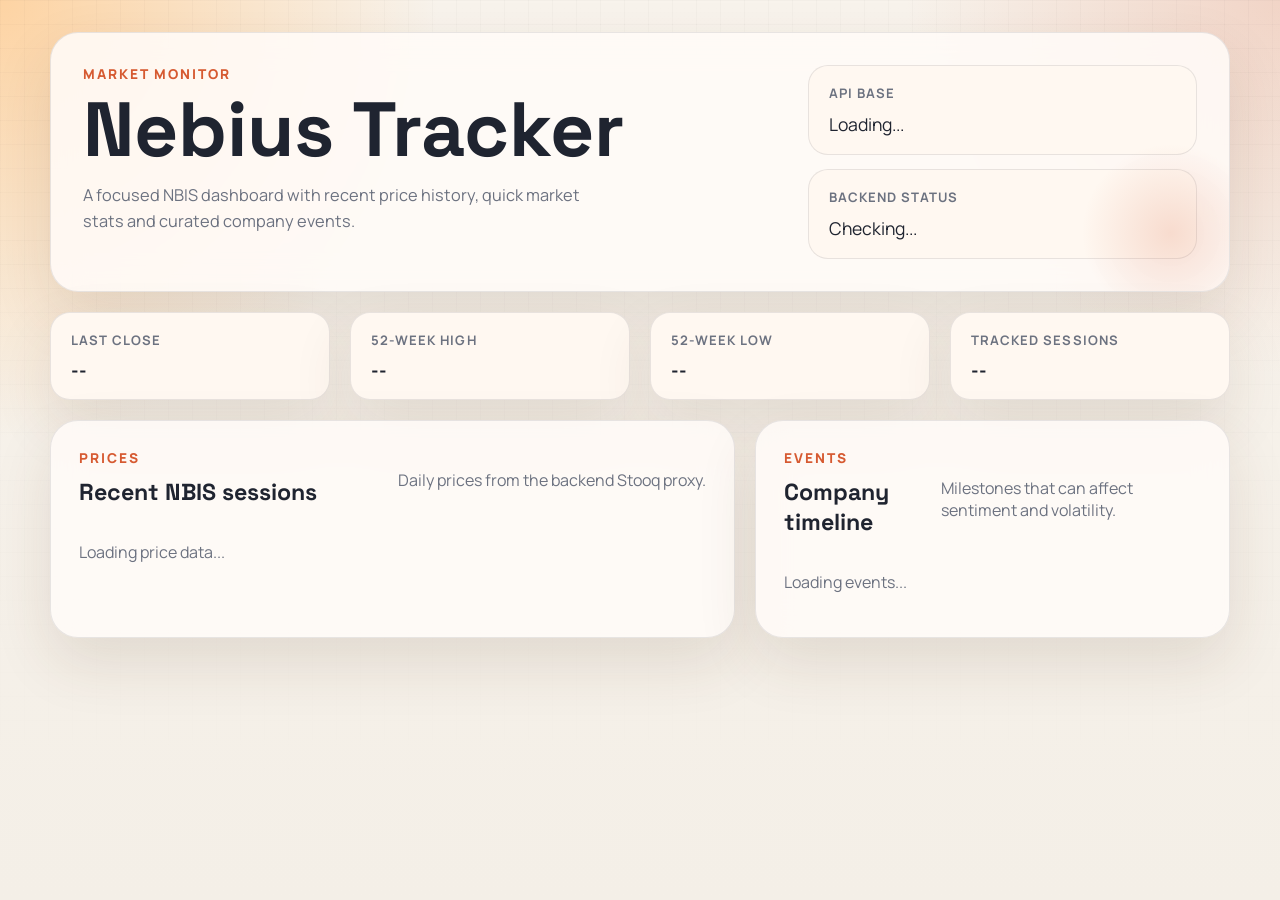
==== index.html @ 94a85f00 "Fix GitHub Pages root by adding index and config" ====
<!DOCTYPE html>
<html lang="en">
<head>
  <meta charset="UTF-8" />
  <meta name="viewport" content="width=device-width, initial-scale=1.0" />
  <title>Nebius Tracker</title>
  <link rel="preconnect" href="https://fonts.googleapis.com" />
  <link rel="preconnect" href="https://fonts.gstatic.com" crossorigin />
  <link href="https://fonts.googleapis.com/css2?family=Manrope:wght@400;500;700;800&family=Space+Grotesk:wght@500;700&display=swap" rel="stylesheet" />
  <link rel="stylesheet" href="./assets/style.css" />
</head>
<body>
  <main class="page-shell">
    <section class="hero panel">
      <div>
        <p class="eyebrow">Market Monitor</p>
        <h1>Nebius Tracker</h1>
        <p class="hero-copy">
          A focused NBIS dashboard with recent price history, quick market stats and curated company events.
        </p>
      </div>
      <dl class="hero-meta">
        <div>
          <dt>API base</dt>
          <dd id="api-base-output">Loading...</dd>
        </div>
        <div>
          <dt>Backend status</dt>
          <dd id="backend-status">Checking...</dd>
        </div>
      </dl>
    </section>

    <section class="summary-grid">
      <article class="stat-card panel">
        <p>Last close</p>
        <strong id="last-close">--</strong>
      </article>
      <article class="stat-card panel">
        <p>52-week high</p>
        <strong id="high-price">--</strong>
      </article>
      <article class="stat-card panel">
        <p>52-week low</p>
        <strong id="low-price">--</strong>
      </article>
      <article class="stat-card panel">
        <p>Tracked sessions</p>
        <strong id="session-count">--</strong>
      </article>
    </section>

    <section class="content-grid">
      <article class="panel">
        <div class="panel-heading">
          <div>
            <p class="eyebrow">Prices</p>
            <h2>Recent NBIS sessions</h2>
          </div>
          <p class="muted">Daily prices from the backend Stooq proxy.</p>
        </div>
        <div id="price-table-output" class="table-shell">
          <p class="status-message">Loading price data...</p>
        </div>
      </article>

      <article class="panel">
        <div class="panel-heading">
          <div>
            <p class="eyebrow">Events</p>
            <h2>Company timeline</h2>
          </div>
          <p class="muted">Milestones that can affect sentiment and volatility.</p>
        </div>
        <div id="events-output" class="events-list">
          <p class="status-message">Loading events...</p>
        </div>
      </article>
    </section>
  </main>

  <script src="./config.js"></script>
  <script type="module" src="./src/pages/nbis-dashboard.js"></script>
</body>
</html>
---- assets/style.css ----
:root {
  --bg: #f4efe7;
  --panel: rgba(255, 251, 247, 0.88);
  --panel-strong: #fff8f1;
  --text: #1f2430;
  --muted: #6c7280;
  --accent: #d65a31;
  --accent-soft: #ffc98b;
  --line: rgba(31, 36, 48, 0.1);
  --shadow: 0 24px 60px rgba(80, 47, 24, 0.12);
}

* {
  box-sizing: border-box;
}

body {
  margin: 0;
  min-height: 100vh;
  font-family: "Manrope", sans-serif;
  color: var(--text);
  background:
    radial-gradient(circle at top left, rgba(255, 201, 139, 0.75), transparent 28%),
    radial-gradient(circle at top right, rgba(214, 90, 49, 0.2), transparent 24%),
    linear-gradient(180deg, #f8f3ec 0%, var(--bg) 100%);
}

body::before {
  content: "";
  position: fixed;
  inset: 0;
  pointer-events: none;
  background-image: linear-gradient(rgba(31, 36, 48, 0.03) 1px, transparent 1px), linear-gradient(90deg, rgba(31, 36, 48, 0.03) 1px, transparent 1px);
  background-size: 24px 24px;
  -webkit-mask-image: linear-gradient(180deg, rgba(0, 0, 0, 0.7), transparent 90%);
  mask-image: linear-gradient(180deg, rgba(0, 0, 0, 0.7), transparent 90%);
}

.page-shell {
  width: min(1180px, calc(100% - 32px));
  margin: 0 auto;
  padding: 32px 0 48px;
}

.panel {
  position: relative;
  overflow: hidden;
  border: 1px solid var(--line);
  border-radius: 28px;
  background: var(--panel);
  box-shadow: var(--shadow);
  -webkit-backdrop-filter: blur(16px);
  backdrop-filter: blur(16px);
}

.hero {
  display: grid;
  grid-template-columns: 1.8fr 1fr;
  gap: 24px;
  padding: 32px;
  margin-bottom: 20px;
}

.hero::after {
  content: "";
  position: absolute;
  width: 180px;
  height: 180px;
  right: -32px;
  bottom: -32px;
  background: radial-gradient(circle, rgba(214, 90, 49, 0.18) 0%, rgba(214, 90, 49, 0) 70%);
}

.eyebrow {
  margin: 0 0 10px;
  font-size: 0.85rem;
  font-weight: 800;
  letter-spacing: 0.14em;
  text-transform: uppercase;
  color: var(--accent);
}

h1,
h2,
strong {
  font-family: "Space Grotesk", sans-serif;
}

h1 {
  margin: 0;
  font-size: clamp(2.8rem, 6vw, 4.8rem);
  line-height: 0.95;
}

h2 {
  margin: 0;
  font-size: 1.45rem;
}

.hero-copy,
.muted,
.status-message {
  color: var(--muted);
}

.hero-copy {
  max-width: 52ch;
  margin: 16px 0 0;
  font-size: 1.02rem;
  line-height: 1.6;
}

.hero-meta {
  display: grid;
  gap: 14px;
  align-content: start;
  margin: 0;
}

.hero-meta div,
.stat-card {
  padding: 18px 20px;
  border-radius: 20px;
  border: 1px solid var(--line);
  background: var(--panel-strong);
}

.hero-meta dt,
.stat-card p {
  margin: 0 0 10px;
  font-size: 0.82rem;
  font-weight: 700;
  text-transform: uppercase;
  letter-spacing: 0.08em;
  color: var(--muted);
}

.hero-meta dd,
.stat-card strong {
  margin: 0;
  font-size: 1.1rem;
}

.summary-grid,
.content-grid {
  display: grid;
  gap: 20px;
}

.summary-grid {
  grid-template-columns: repeat(4, minmax(0, 1fr));
  margin-bottom: 20px;
}

.content-grid {
  grid-template-columns: minmax(0, 1.3fr) minmax(320px, 0.9fr);
}

.panel-heading {
  display: flex;
  justify-content: space-between;
  gap: 16px;
  align-items: end;
  padding: 28px 28px 18px;
}

.table-shell,
.events-list {
  padding: 0 28px 28px;
}

.price-table {
  width: 100%;
  border-collapse: collapse;
}

.price-table th,
.price-table td {
  padding: 14px 10px;
  border-top: 1px solid var(--line);
  text-align: left;
}

.price-table th {
  font-size: 0.8rem;
  text-transform: uppercase;
  letter-spacing: 0.06em;
  color: var(--muted);
}

.price-table td {
  font-size: 0.95rem;
}

.value-up {
  color: #1c8c5e;
}

.value-down {
  color: #bb3e03;
}

.events-list {
  display: grid;
  gap: 14px;
}

.event-card {
  padding: 20px;
  border-radius: 20px;
  border: 1px solid var(--line);
  background: rgba(255, 248, 241, 0.94);
}

.event-top {
  display: flex;
  justify-content: space-between;
  gap: 12px;
  margin-bottom: 12px;
  font-size: 0.88rem;
}

.event-tag {
  display: inline-flex;
  align-items: center;
  padding: 6px 10px;
  border-radius: 999px;
  background: rgba(214, 90, 49, 0.12);
  color: var(--accent);
  font-weight: 800;
}

.event-card h3 {
  margin: 0 0 8px;
  font-size: 1.1rem;
}

.event-card p {
  margin: 0 0 12px;
  line-height: 1.55;
}

.event-card a {
  color: inherit;
  font-weight: 800;
  text-decoration-thickness: 2px;
}

@media (max-width: 940px) {
  .hero,
  .content-grid,
  .summary-grid {
    grid-template-columns: 1fr;
  }

  .panel-heading {
    flex-direction: column;
    align-items: start;
  }
}

@media (max-width: 640px) {
  .page-shell {
    width: min(100% - 20px, 1180px);
    padding-top: 20px;
  }

  .hero,
  .panel-heading,
  .table-shell,
  .events-list {
    padding-left: 18px;
    padding-right: 18px;
  }

  .hero {
    padding-top: 22px;
    padding-bottom: 22px;
  }

  .price-table {
    display: block;
    overflow-x: auto;
  }
}
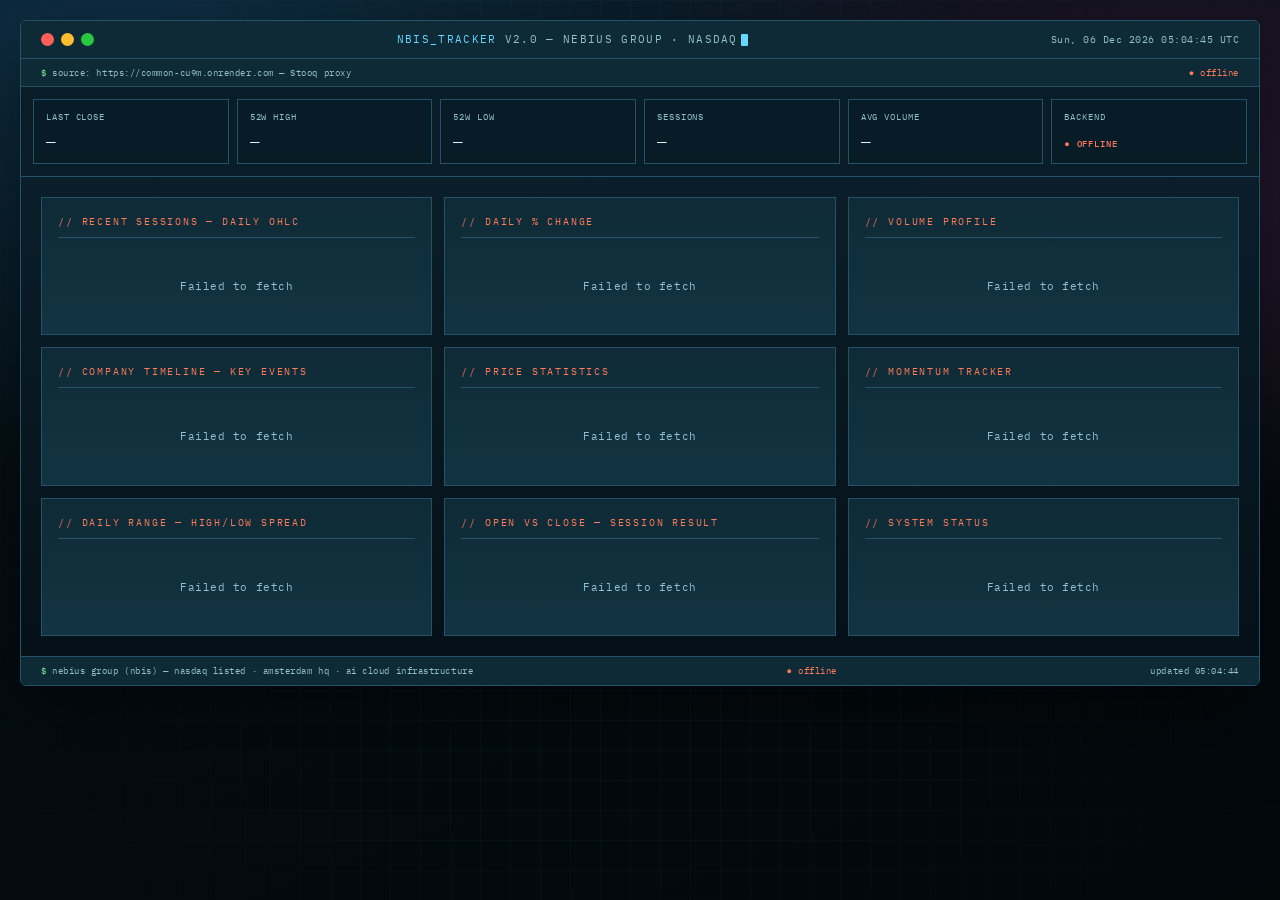
==== commit f6cba8f4: "fix: replace root index.html with 3x3 terminal dashboard (was serving old 2-panel layout)" ====
--- a/index.html
+++ b/index.html
@@ -3,83 +3,141 @@
 <head>
   <meta charset="UTF-8" />
   <meta name="viewport" content="width=device-width, initial-scale=1.0" />
-  <title>Nebius Tracker</title>
+  <title>NBIS_TRACKER — Market Terminal</title>
   <link rel="preconnect" href="https://fonts.googleapis.com" />
   <link rel="preconnect" href="https://fonts.gstatic.com" crossorigin />
-  <link href="https://fonts.googleapis.com/css2?family=Manrope:wght@400;500;700;800&family=Space+Grotesk:wght@500;700&display=swap" rel="stylesheet" />
+  <link href="https://fonts.googleapis.com/css2?family=IBM+Plex+Mono:wght@400;500;600&family=Space+Grotesk:wght@500;700&display=swap" rel="stylesheet" />
   <link rel="stylesheet" href="./assets/style.css" />
 </head>
 <body>
-  <main class="page-shell">
-    <section class="hero panel">
-      <div>
-        <p class="eyebrow">Market Monitor</p>
-        <h1>Nebius Tracker</h1>
-        <p class="hero-copy">
-          A focused NBIS dashboard with recent price history, quick market stats and curated company events.
-        </p>
+<div class="bg-grid" aria-hidden="true"></div>
+<div id="app">
+  <div id="terminal">
+
+    <div class="term-header">
+      <div class="term-dots">
+        <div class="term-dot dot-r"></div>
+        <div class="term-dot dot-y"></div>
+        <div class="term-dot dot-g"></div>
       </div>
-      <dl class="hero-meta">
-        <div>
-          <dt>API base</dt>
-          <dd id="api-base-output">Loading...</dd>
+      <div class="term-title"><span>NBIS_TRACKER</span> v2.0 — NEBIUS GROUP · NASDAQ<span class="cursor"></span></div>
+      <div class="term-time" id="clock"></div>
+    </div>
+
+    <div class="header-footer-mirror">
+      <span class="source"><span class="prompt-text">$</span> source: <span id="api-base-output">loading...</span> — Stooq proxy</span>
+      <span id="header-data-status" class="status">● connecting...</span>
+    </div>
+
+    <div class="status-bar-top">
+      <div class="status-chip">
+        <span>Last Close</span>
+        <strong id="last-close">—</strong>
+      </div>
+      <div class="status-chip">
+        <span>52W High</span>
+        <strong id="high-price">—</strong>
+      </div>
+      <div class="status-chip">
+        <span>52W Low</span>
+        <strong id="low-price">—</strong>
+      </div>
+      <div class="status-chip">
+        <span>Sessions</span>
+        <strong id="session-count">—</strong>
+      </div>
+      <div class="status-chip">
+        <span>Avg Volume</span>
+        <strong id="avg-volume">—</strong>
+      </div>
+      <div class="status-chip">
+        <span>Backend</span>
+        <strong id="backend-status">● checking...</strong>
+      </div>
+    </div>
+
+    <div class="content">
+      <div class="grid-3">
+
+        <!-- ROW 1 -->
+        <div class="chart-wrap">
+          <div class="section-head">RECENT SESSIONS — DAILY OHLC</div>
+          <div id="price-table-output">
+            <div class="loading">Loading price data<span class="blink">_</span></div>
+          </div>
         </div>
-        <div>
-          <dt>Backend status</dt>
-          <dd id="backend-status">Checking...</dd>
+
+        <div class="chart-wrap">
+          <div class="section-head">DAILY % CHANGE</div>
+          <div id="pct-change-output">
+            <div class="loading">Loading<span class="blink">_</span></div>
+          </div>
         </div>
-      </dl>
-    </section>
 
-    <section class="summary-grid">
-      <article class="stat-card panel">
-        <p>Last close</p>
-        <strong id="last-close">--</strong>
-      </article>
-      <article class="stat-card panel">
-        <p>52-week high</p>
-        <strong id="high-price">--</strong>
-      </article>
-      <article class="stat-card panel">
-        <p>52-week low</p>
-        <strong id="low-price">--</strong>
-      </article>
-      <article class="stat-card panel">
-        <p>Tracked sessions</p>
-        <strong id="session-count">--</strong>
-      </article>
-    </section>
+        <div class="chart-wrap">
+          <div class="section-head">VOLUME PROFILE</div>
+          <div id="volume-output">
+            <div class="loading">Loading<span class="blink">_</span></div>
+          </div>
+        </div>
 
-    <section class="content-grid">
-      <article class="panel">
-        <div class="panel-heading">
-          <div>
-            <p class="eyebrow">Prices</p>
-            <h2>Recent NBIS sessions</h2>
+        <!-- ROW 2 -->
+        <div class="chart-wrap">
+          <div class="section-head">COMPANY TIMELINE — KEY EVENTS</div>
+          <div id="events-output">
+            <div class="loading">Loading events<span class="blink">_</span></div>
           </div>
-          <p class="muted">Daily prices from the backend Stooq proxy.</p>
         </div>
-        <div id="price-table-output" class="table-shell">
-          <p class="status-message">Loading price data...</p>
+
+        <div class="chart-wrap">
+          <div class="section-head">PRICE STATISTICS</div>
+          <div id="price-stats-output">
+            <div class="loading">Loading<span class="blink">_</span></div>
+          </div>
         </div>
-      </article>
 
-      <article class="panel">
-        <div class="panel-heading">
-          <div>
-            <p class="eyebrow">Events</p>
-            <h2>Company timeline</h2>
+        <div class="chart-wrap">
+          <div class="section-head">MOMENTUM TRACKER</div>
+          <div id="momentum-output">
+            <div class="loading">Loading<span class="blink">_</span></div>
           </div>
-          <p class="muted">Milestones that can affect sentiment and volatility.</p>
         </div>
-        <div id="events-output" class="events-list">
-          <p class="status-message">Loading events...</p>
+
+        <!-- ROW 3 -->
+        <div class="chart-wrap">
+          <div class="section-head">DAILY RANGE — HIGH/LOW SPREAD</div>
+          <div id="range-output">
+            <div class="loading">Loading<span class="blink">_</span></div>
+          </div>
         </div>
-      </article>
-    </section>
-  </main>
 
-  <script src="./config.js"></script>
-  <script type="module" src="./src/pages/nbis-dashboard.js"></script>
+        <div class="chart-wrap">
+          <div class="section-head">OPEN vs CLOSE — SESSION RESULT</div>
+          <div id="oc-output">
+            <div class="loading">Loading<span class="blink">_</span></div>
+          </div>
+        </div>
+
+        <div class="chart-wrap">
+          <div class="section-head">SYSTEM STATUS</div>
+          <div id="system-output">
+            <div class="loading">Loading<span class="blink">_</span></div>
+          </div>
+        </div>
+
+      </div>
+    </div>
+
+    <div class="status-bar">
+      <span><span class="prompt-text">$</span> nebius group (nbis) — nasdaq listed · amsterdam hq · ai cloud infrastructure</span>
+      <span id="data-status">● connecting...</span>
+      <span id="last-refresh"></span>
+    </div>
+
+  </div>
+</div>
+
+<script src="./config.js"></script>
+<script type="module" src="./src/pages/nbis-dashboard.js"></script>
 </body>
 </html>
--- a/assets/style.css
+++ b/assets/style.css
@@ -1,285 +1,303 @@
+@import url('https://fonts.googleapis.com/css2?family=IBM+Plex+Mono:wght@400;500;600&family=Space+Grotesk:wght@500;700&display=swap');
+
+* { box-sizing: border-box; margin: 0; padding: 0; }
+
 :root {
-  --bg: #f4efe7;
-  --panel: rgba(255, 251, 247, 0.88);
-  --panel-strong: #fff8f1;
-  --text: #1f2430;
-  --muted: #6c7280;
-  --accent: #d65a31;
-  --accent-soft: #ffc98b;
-  --line: rgba(31, 36, 48, 0.1);
-  --shadow: 0 24px 60px rgba(80, 47, 24, 0.12);
-}
-
-* {
-  box-sizing: border-box;
-}
-
-body {
-  margin: 0;
-  min-height: 100vh;
-  font-family: "Manrope", sans-serif;
+  --bg:      #06131a;
+  --bg-2:    #0a1f2a;
+  --panel:   #0e2a36;
+  --panel-2: #123442;
+  --line:    #245268;
+  --line-2:  #2e6278;
+  --text:    #d9f4ff;
+  --muted:   #93bfce;
+  --dim:     #5a8a9a;
+  --cool:    #67d6ff;
+  --cool-dim: rgba(103,214,255,.10);
+  --ok:      #70e28f;
+  --ok-dim:  rgba(112,226,143,.10);
+  --hot:     #ff7a59;
+  --hot-dim: rgba(255,122,89,.10);
+  --warn:    #ffd166;
+  --warn-dim: rgba(255,209,102,.10);
+  --purple:  #b57bff;
+  --purple-dim: rgba(181,123,255,.10);
+  font-family: 'IBM Plex Mono', 'Courier New', monospace;
+}
+
+html, body {
+  height: 100%;
+  background:
+    radial-gradient(1200px 600px at 10% 5%, #0f2f44 0%, transparent 70%),
+    radial-gradient(900px 500px at 90% 20%, #2a182f 0%, transparent 70%),
+    linear-gradient(160deg, var(--bg) 0%, #02070a 100%);
   color: var(--text);
-  background:
-    radial-gradient(circle at top left, rgba(255, 201, 139, 0.75), transparent 28%),
-    radial-gradient(circle at top right, rgba(214, 90, 49, 0.2), transparent 24%),
-    linear-gradient(180deg, #f8f3ec 0%, var(--bg) 100%);
-}
-
-body::before {
-  content: "";
+  font-size: 13px;
+  line-height: 1.5;
+}
+
+/* GRID OVERLAY */
+.bg-grid {
   position: fixed;
   inset: 0;
   pointer-events: none;
-  background-image: linear-gradient(rgba(31, 36, 48, 0.03) 1px, transparent 1px), linear-gradient(90deg, rgba(31, 36, 48, 0.03) 1px, transparent 1px);
-  background-size: 24px 24px;
-  -webkit-mask-image: linear-gradient(180deg, rgba(0, 0, 0, 0.7), transparent 90%);
-  mask-image: linear-gradient(180deg, rgba(0, 0, 0, 0.7), transparent 90%);
-}
-
-.page-shell {
-  width: min(1180px, calc(100% - 32px));
-  margin: 0 auto;
-  padding: 32px 0 48px;
-}
-
-.panel {
-  position: relative;
+  background-image:
+    linear-gradient(rgba(103,214,255,.06) 1px, transparent 1px),
+    linear-gradient(90deg, rgba(103,214,255,.06) 1px, transparent 1px);
+  background-size: 30px 30px;
+  -webkit-mask-image: radial-gradient(circle at center, black 20%, transparent 100%);
+  mask-image: radial-gradient(circle at center, black 20%, transparent 100%);
+  z-index: 0;
+}
+
+#app { max-width: 1320px; margin: 0 auto; padding: 20px; min-height: 100vh; position: relative; z-index: 1; }
+
+/* TERMINAL SHELL */
+#terminal {
+  width: 100%;
+  background: linear-gradient(180deg, rgba(12,35,48,.96), rgba(5,16,23,.99));
+  border: 1px solid var(--line);
+  border-radius: 6px;
   overflow: hidden;
+  box-shadow: 0 30px 80px rgba(0,0,0,.5);
+  -webkit-backdrop-filter: blur(4px);
+  backdrop-filter: blur(4px);
+  animation: rise 600ms ease-out;
+}
+
+@keyframes rise {
+  from { transform: translateY(12px); opacity: 0; }
+  to   { transform: translateY(0);    opacity: 1; }
+}
+
+/* TITLE BAR */
+.term-header {
+  background: var(--panel);
+  border-bottom: 1px solid var(--line);
+  padding: 10px 20px;
+  display: flex;
+  align-items: center;
+  gap: 12px;
+  user-select: none;
+}
+.term-dots { display: flex; gap: 7px; }
+.term-dot { width: 13px; height: 13px; border-radius: 50%; }
+.dot-r { background: #ff5f57; }
+.dot-y { background: #febc2e; }
+.dot-g { background: #28c840; }
+.term-title {
+  flex: 1;
+  text-align: center;
+  font-size: 11px;
+  color: var(--muted);
+  letter-spacing: .12em;
+  text-transform: uppercase;
+}
+.term-title span { color: var(--cool); }
+.term-time { font-size: 10px; color: var(--muted); letter-spacing: .05em; white-space: nowrap; }
+
+/* CURSOR */
+.cursor {
+  display: inline-block; width: 7px; height: 12px;
+  background: var(--cool);
+  animation: blink 1s step-end infinite;
+  vertical-align: middle; margin-left: 3px; border-radius: 1px;
+}
+
+/* SOURCE BAR */
+.header-footer-mirror {
+  background: var(--panel);
+  border-bottom: 1px solid var(--line);
+  padding: 7px 20px;
+  font-size: 9px;
+  color: var(--muted);
+  display: flex;
+  justify-content: space-between;
+  align-items: center;
+  letter-spacing: .06em;
+  gap: 16px;
+}
+.header-footer-mirror .source { white-space: nowrap; overflow: hidden; text-overflow: ellipsis; flex: 1; }
+.header-footer-mirror .status { white-space: nowrap; }
+
+/* KPI CHIPS */
+.status-bar-top {
+  display: flex;
+  gap: 8px;
+  padding: 12px;
+  background: rgba(9,28,39,.75);
+  border-bottom: 1px solid var(--line);
+  flex-wrap: wrap;
+}
+.status-chip {
   border: 1px solid var(--line);
-  border-radius: 28px;
+  background: rgba(9,28,39,.75);
+  padding: 10px 12px;
+  display: flex;
+  flex-direction: column;
+  gap: 5px;
+  flex: 1;
+  min-width: 110px;
+}
+.status-chip span { color: var(--muted); font-size: 9px; letter-spacing: .1em; text-transform: uppercase; }
+.status-chip strong { color: var(--text); font-size: 16px; letter-spacing: -.02em; font-weight: 500; }
+
+/* CONTENT */
+.content { padding: 20px; min-height: 400px; background: transparent; }
+
+/* GRIDS */
+.grid-2 { display: grid; grid-template-columns: 1fr 1fr; gap: 12px; }
+.grid-3 { display: grid; grid-template-columns: 1fr 1fr 1fr; gap: 12px; }
+
+@media (max-width: 1100px) {
+  .grid-3 { grid-template-columns: 1fr 1fr; }
+}
+
+@media (max-width: 900px) {
+  .grid-2, .grid-3 { grid-template-columns: 1fr; }
+  .status-bar-top { flex-wrap: wrap; }
+}
+
+/* SECTION HEAD */
+.section-head {
+  font-size: 10px;
+  color: var(--hot);
+  letter-spacing: .18em;
+  text-transform: uppercase;
+  margin-bottom: 16px;
+  padding-bottom: 8px;
+  border-bottom: 1px solid var(--line);
+  display: flex;
+  align-items: center;
+  gap: 8px;
+}
+.section-head::before { content: '//'; color: var(--hot); font-weight: 600; opacity: .6; }
+
+/* CHART WRAP */
+.chart-wrap {
+  background: linear-gradient(180deg, var(--panel), var(--panel-2));
+  border: 1px solid var(--line);
+  padding: 16px;
+  animation: fadeIn 420ms ease-out;
+}
+
+@keyframes fadeIn {
+  from { opacity: 0; transform: translateY(8px); }
+  to   { opacity: 1; transform: translateY(0); }
+}
+
+/* LOADING */
+.loading, .status-message {
+  color: var(--muted); font-size: 11px; padding: 24px;
+  text-align: center; letter-spacing: .05em;
+}
+.loading::before { content: '> '; color: var(--ok); }
+.blink { animation: blink 1s step-end infinite; }
+@keyframes blink { 0%,100%{opacity:1} 50%{opacity:0} }
+
+/* DATA TABLE */
+.price-table { width: 100%; border-collapse: collapse; font-size: 11px; }
+.price-table th {
+  color: var(--muted);
+  font-size: 9px;
+  letter-spacing: .1em;
+  text-transform: uppercase;
+  padding: 7px 10px;
+  border-bottom: 1px solid var(--line-2);
+  text-align: left;
+  font-weight: 500;
+  font-family: inherit;
+}
+.price-table td {
+  padding: 7px 10px;
+  border-bottom: 1px solid var(--line);
+  color: var(--text);
+  font-family: inherit;
+}
+.price-table tr:last-child td { border-bottom: none; }
+.price-table tr:hover td { background: rgba(103,214,255,.03); }
+
+.value-up   { color: var(--ok); }
+.value-down { color: var(--hot); }
+
+/* EVENT CARDS */
+.events-list { display: flex; flex-direction: column; gap: 10px; }
+
+.event-card {
+  background: linear-gradient(180deg, var(--panel), var(--panel-2));
+  border: 1px solid var(--line);
+  border-left: 3px solid var(--cool);
+  padding: 12px 14px;
+  transition: border-left-color .15s;
+  animation: fadeIn 420ms ease-out;
+}
+.event-card:hover { border-left-color: var(--ok); }
+
+.event-top {
+  display: flex;
+  justify-content: space-between;
+  align-items: center;
+  margin-bottom: 8px;
+  font-size: 10px;
+  color: var(--muted);
+  letter-spacing: .04em;
+}
+
+.event-tag {
+  display: inline-block;
+  padding: 2px 8px;
+  font-size: 9px;
+  letter-spacing: .06em;
+  text-transform: uppercase;
+  font-weight: 500;
+  background: var(--warn-dim);
+  color: var(--warn);
+  border: 1px solid rgba(255,209,102,.2);
+}
+
+.event-card h3 {
+  margin: 0 0 6px;
+  font-size: 12px;
+  color: var(--text);
+  font-weight: 500;
+  letter-spacing: .02em;
+  font-family: 'Space Grotesk', sans-serif;
+}
+.event-card p {
+  margin: 0 0 8px;
+  font-size: 11px;
+  color: var(--muted);
+  line-height: 1.6;
+}
+.event-card a {
+  color: var(--cool);
+  font-size: 10px;
+  text-decoration: none;
+  letter-spacing: .04em;
+}
+.event-card a::before { content: '→ '; }
+.event-card a:hover { color: var(--ok); }
+
+/* TAGS */
+.tag { display: inline-block; padding: 2px 8px; font-size: 9px; letter-spacing: .06em; text-transform: uppercase; font-weight: 500; border: 1px solid currentColor; }
+.tag-green  { color: var(--ok);   background: var(--ok-dim); }
+.tag-red    { color: var(--hot);  background: var(--hot-dim); }
+.tag-amber  { color: var(--warn); background: var(--warn-dim); }
+.tag-blue   { color: var(--cool); background: var(--cool-dim); }
+
+/* PROMPT */
+.prompt-text { color: var(--ok); }
+
+/* BOTTOM STATUS BAR */
+.status-bar {
   background: var(--panel);
-  box-shadow: var(--shadow);
-  -webkit-backdrop-filter: blur(16px);
-  backdrop-filter: blur(16px);
-}
-
-.hero {
-  display: grid;
-  grid-template-columns: 1.8fr 1fr;
-  gap: 24px;
-  padding: 32px;
-  margin-bottom: 20px;
-}
-
-.hero::after {
-  content: "";
-  position: absolute;
-  width: 180px;
-  height: 180px;
-  right: -32px;
-  bottom: -32px;
-  background: radial-gradient(circle, rgba(214, 90, 49, 0.18) 0%, rgba(214, 90, 49, 0) 70%);
-}
-
-.eyebrow {
-  margin: 0 0 10px;
-  font-size: 0.85rem;
-  font-weight: 800;
-  letter-spacing: 0.14em;
-  text-transform: uppercase;
-  color: var(--accent);
-}
-
-h1,
-h2,
-strong {
-  font-family: "Space Grotesk", sans-serif;
-}
-
-h1 {
-  margin: 0;
-  font-size: clamp(2.8rem, 6vw, 4.8rem);
-  line-height: 0.95;
-}
-
-h2 {
-  margin: 0;
-  font-size: 1.45rem;
-}
-
-.hero-copy,
-.muted,
-.status-message {
-  color: var(--muted);
-}
-
-.hero-copy {
-  max-width: 52ch;
-  margin: 16px 0 0;
-  font-size: 1.02rem;
-  line-height: 1.6;
-}
-
-.hero-meta {
-  display: grid;
-  gap: 14px;
-  align-content: start;
-  margin: 0;
-}
-
-.hero-meta div,
-.stat-card {
-  padding: 18px 20px;
-  border-radius: 20px;
-  border: 1px solid var(--line);
-  background: var(--panel-strong);
-}
-
-.hero-meta dt,
-.stat-card p {
-  margin: 0 0 10px;
-  font-size: 0.82rem;
-  font-weight: 700;
-  text-transform: uppercase;
-  letter-spacing: 0.08em;
-  color: var(--muted);
-}
-
-.hero-meta dd,
-.stat-card strong {
-  margin: 0;
-  font-size: 1.1rem;
-}
-
-.summary-grid,
-.content-grid {
-  display: grid;
-  gap: 20px;
-}
-
-.summary-grid {
-  grid-template-columns: repeat(4, minmax(0, 1fr));
-  margin-bottom: 20px;
-}
-
-.content-grid {
-  grid-template-columns: minmax(0, 1.3fr) minmax(320px, 0.9fr);
-}
-
-.panel-heading {
+  border-top: 1px solid var(--line);
+  padding: 7px 20px;
+  font-size: 9px;
+  color: var(--muted);
   display: flex;
   justify-content: space-between;
+  align-items: center;
+  letter-spacing: .06em;
   gap: 16px;
-  align-items: end;
-  padding: 28px 28px 18px;
-}
-
-.table-shell,
-.events-list {
-  padding: 0 28px 28px;
-}
-
-.price-table {
-  width: 100%;
-  border-collapse: collapse;
-}
-
-.price-table th,
-.price-table td {
-  padding: 14px 10px;
-  border-top: 1px solid var(--line);
-  text-align: left;
-}
-
-.price-table th {
-  font-size: 0.8rem;
-  text-transform: uppercase;
-  letter-spacing: 0.06em;
-  color: var(--muted);
-}
-
-.price-table td {
-  font-size: 0.95rem;
-}
-
-.value-up {
-  color: #1c8c5e;
-}
-
-.value-down {
-  color: #bb3e03;
-}
-
-.events-list {
-  display: grid;
-  gap: 14px;
-}
-
-.event-card {
-  padding: 20px;
-  border-radius: 20px;
-  border: 1px solid var(--line);
-  background: rgba(255, 248, 241, 0.94);
-}
-
-.event-top {
-  display: flex;
-  justify-content: space-between;
-  gap: 12px;
-  margin-bottom: 12px;
-  font-size: 0.88rem;
-}
-
-.event-tag {
-  display: inline-flex;
-  align-items: center;
-  padding: 6px 10px;
-  border-radius: 999px;
-  background: rgba(214, 90, 49, 0.12);
-  color: var(--accent);
-  font-weight: 800;
-}
-
-.event-card h3 {
-  margin: 0 0 8px;
-  font-size: 1.1rem;
-}
-
-.event-card p {
-  margin: 0 0 12px;
-  line-height: 1.55;
-}
-
-.event-card a {
-  color: inherit;
-  font-weight: 800;
-  text-decoration-thickness: 2px;
-}
-
-@media (max-width: 940px) {
-  .hero,
-  .content-grid,
-  .summary-grid {
-    grid-template-columns: 1fr;
-  }
-
-  .panel-heading {
-    flex-direction: column;
-    align-items: start;
-  }
-}
-
-@media (max-width: 640px) {
-  .page-shell {
-    width: min(100% - 20px, 1180px);
-    padding-top: 20px;
-  }
-
-  .hero,
-  .panel-heading,
-  .table-shell,
-  .events-list {
-    padding-left: 18px;
-    padding-right: 18px;
-  }
-
-  .hero {
-    padding-top: 22px;
-    padding-bottom: 22px;
-  }
-
-  .price-table {
-    display: block;
-    overflow-x: auto;
-  }
-}
+}
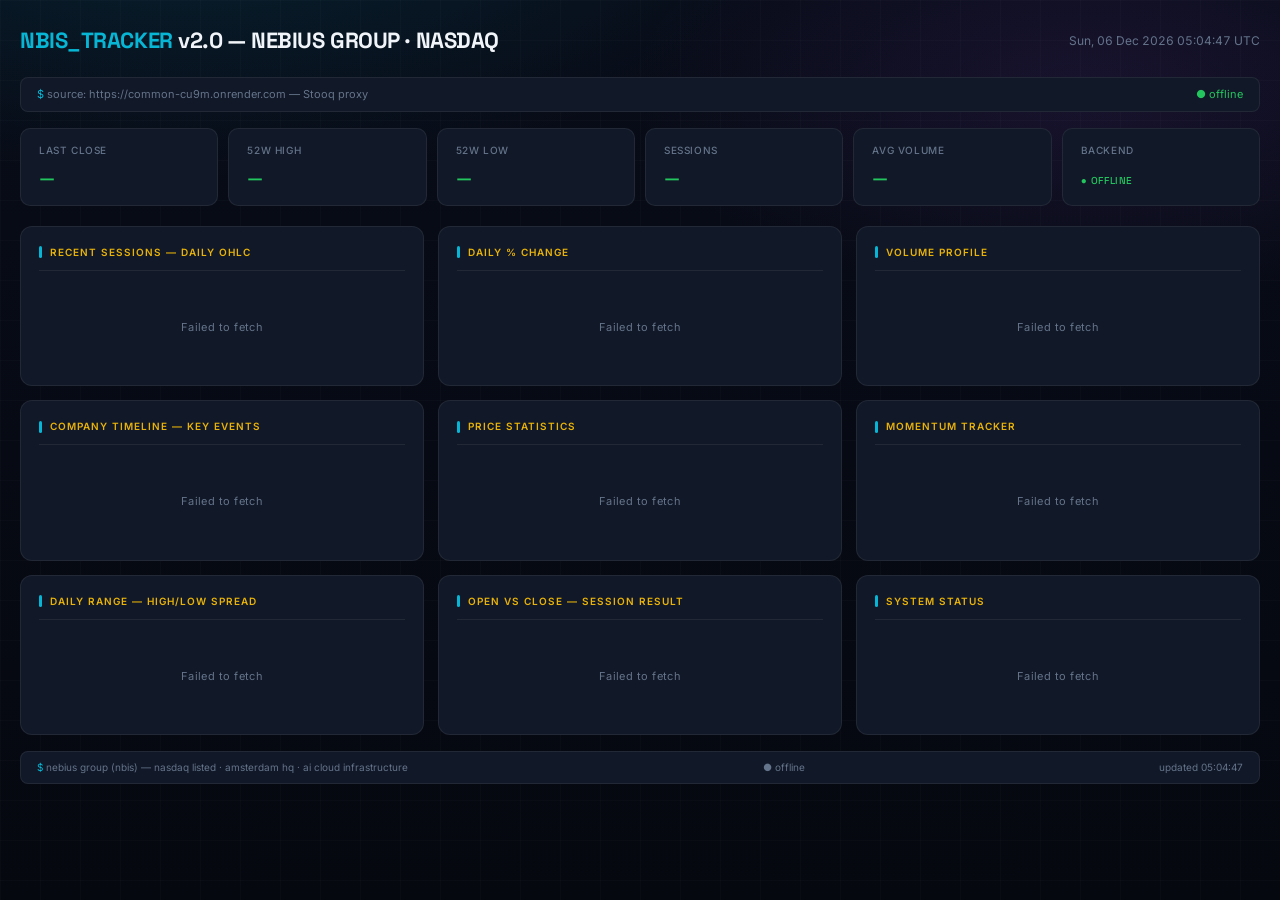
==== commit 88fa7575: "design: modern fintech dark UI — clean cards, teal/green/yellow palette, no terminal aesthetic" ====
--- a/index.html
+++ b/index.html
@@ -6,7 +6,7 @@
   <title>NBIS_TRACKER — Market Terminal</title>
   <link rel="preconnect" href="https://fonts.googleapis.com" />
   <link rel="preconnect" href="https://fonts.gstatic.com" crossorigin />
-  <link href="https://fonts.googleapis.com/css2?family=IBM+Plex+Mono:wght@400;500;600&family=Space+Grotesk:wght@500;700&display=swap" rel="stylesheet" />
+  <link href="https://fonts.googleapis.com/css2?family=Space+Grotesk:wght@400;500;600;700&family=Inter:wght@400;500;600&display=swap" rel="stylesheet" />
   <link rel="stylesheet" href="./assets/style.css" />
 </head>
 <body>
--- a/assets/style.css
+++ b/assets/style.css
@@ -1,197 +1,218 @@
-@import url('https://fonts.googleapis.com/css2?family=IBM+Plex+Mono:wght@400;500;600&family=Space+Grotesk:wght@500;700&display=swap');
+@import url('https://fonts.googleapis.com/css2?family=Space+Grotesk:wght@400;500;600;700&family=Inter:wght@400;500;600&display=swap');
 
 * { box-sizing: border-box; margin: 0; padding: 0; }
 
 :root {
-  --bg:      #06131a;
-  --bg-2:    #0a1f2a;
-  --panel:   #0e2a36;
-  --panel-2: #123442;
-  --line:    #245268;
-  --line-2:  #2e6278;
-  --text:    #d9f4ff;
-  --muted:   #93bfce;
-  --dim:     #5a8a9a;
-  --cool:    #67d6ff;
-  --cool-dim: rgba(103,214,255,.10);
-  --ok:      #70e28f;
-  --ok-dim:  rgba(112,226,143,.10);
-  --hot:     #ff7a59;
-  --hot-dim: rgba(255,122,89,.10);
-  --warn:    #ffd166;
-  --warn-dim: rgba(255,209,102,.10);
-  --purple:  #b57bff;
-  --purple-dim: rgba(181,123,255,.10);
-  font-family: 'IBM Plex Mono', 'Courier New', monospace;
+  --bg:       #080c18;
+  --bg-2:     #0d1221;
+  --card:     #111827;
+  --card-2:   #151f33;
+  --border:   rgba(255,255,255,0.07);
+  --border-hi: rgba(103,214,255,0.18);
+  --text:     #f1f5f9;
+  --muted:    #64748b;
+  --dim:      #334155;
+  --green:    #22c55e;
+  --green-dim: rgba(34,197,94,0.1);
+  --red:      #ef4444;
+  --red-dim:  rgba(239,68,68,0.1);
+  --teal:     #06b6d4;
+  --teal-dim: rgba(6,182,212,0.1);
+  --purple:   #a855f7;
+  --purple-dim: rgba(168,85,247,0.1);
+  --yellow:   #eab308;
+  --yellow-dim: rgba(234,179,8,0.1);
+  --orange:   #f97316;
+  font-family: 'Inter', system-ui, sans-serif;
 }
 
 html, body {
   height: 100%;
   background:
-    radial-gradient(1200px 600px at 10% 5%, #0f2f44 0%, transparent 70%),
-    radial-gradient(900px 500px at 90% 20%, #2a182f 0%, transparent 70%),
-    linear-gradient(160deg, var(--bg) 0%, #02070a 100%);
+    radial-gradient(ellipse 80% 50% at 15% -10%, rgba(6,182,212,0.12) 0%, transparent 60%),
+    radial-gradient(ellipse 60% 40% at 85% 10%, rgba(168,85,247,0.10) 0%, transparent 60%),
+    linear-gradient(180deg, #080c18 0%, #05080f 100%);
   color: var(--text);
   font-size: 13px;
   line-height: 1.5;
-}
-
-/* GRID OVERLAY */
+  min-height: 100vh;
+}
+
 .bg-grid {
   position: fixed;
   inset: 0;
   pointer-events: none;
   background-image:
-    linear-gradient(rgba(103,214,255,.06) 1px, transparent 1px),
-    linear-gradient(90deg, rgba(103,214,255,.06) 1px, transparent 1px);
-  background-size: 30px 30px;
-  -webkit-mask-image: radial-gradient(circle at center, black 20%, transparent 100%);
-  mask-image: radial-gradient(circle at center, black 20%, transparent 100%);
+    linear-gradient(rgba(255,255,255,0.02) 1px, transparent 1px),
+    linear-gradient(90deg, rgba(255,255,255,0.02) 1px, transparent 1px);
+  background-size: 40px 40px;
   z-index: 0;
 }
 
-#app { max-width: 1320px; margin: 0 auto; padding: 20px; min-height: 100vh; position: relative; z-index: 1; }
-
-/* TERMINAL SHELL */
+#app {
+  max-width: 1400px;
+  margin: 0 auto;
+  padding: 24px 20px;
+  min-height: 100vh;
+  position: relative;
+  z-index: 1;
+}
+
+/* TERMINAL = page wrapper, no longer looks like a terminal */
 #terminal {
   width: 100%;
-  background: linear-gradient(180deg, rgba(12,35,48,.96), rgba(5,16,23,.99));
-  border: 1px solid var(--line);
-  border-radius: 6px;
-  overflow: hidden;
-  box-shadow: 0 30px 80px rgba(0,0,0,.5);
-  -webkit-backdrop-filter: blur(4px);
-  backdrop-filter: blur(4px);
-  animation: rise 600ms ease-out;
-}
-
-@keyframes rise {
-  from { transform: translateY(12px); opacity: 0; }
-  to   { transform: translateY(0);    opacity: 1; }
-}
-
-/* TITLE BAR */
+}
+
+/* HEADER */
 .term-header {
-  background: var(--panel);
-  border-bottom: 1px solid var(--line);
-  padding: 10px 20px;
-  display: flex;
-  align-items: center;
-  gap: 12px;
-  user-select: none;
-}
-.term-dots { display: flex; gap: 7px; }
-.term-dot { width: 13px; height: 13px; border-radius: 50%; }
-.dot-r { background: #ff5f57; }
-.dot-y { background: #febc2e; }
-.dot-g { background: #28c840; }
+  display: flex;
+  align-items: center;
+  justify-content: space-between;
+  padding: 0 0 20px 0;
+  gap: 16px;
+}
+
+.term-dots { display: none; }
+
 .term-title {
+  font-family: 'Space Grotesk', sans-serif;
+  font-size: 22px;
+  font-weight: 700;
+  color: var(--text);
+  letter-spacing: -0.02em;
   flex: 1;
-  text-align: center;
-  font-size: 11px;
-  color: var(--muted);
-  letter-spacing: .12em;
-  text-transform: uppercase;
-}
-.term-title span { color: var(--cool); }
-.term-time { font-size: 10px; color: var(--muted); letter-spacing: .05em; white-space: nowrap; }
-
-/* CURSOR */
-.cursor {
-  display: inline-block; width: 7px; height: 12px;
-  background: var(--cool);
-  animation: blink 1s step-end infinite;
-  vertical-align: middle; margin-left: 3px; border-radius: 1px;
+}
+.term-title span {
+  color: var(--teal);
+}
+.cursor { display: none; }
+
+.term-time {
+  font-size: 12px;
+  color: var(--muted);
+  font-variant-numeric: tabular-nums;
 }
 
 /* SOURCE BAR */
 .header-footer-mirror {
-  background: var(--panel);
-  border-bottom: 1px solid var(--line);
-  padding: 7px 20px;
-  font-size: 9px;
+  background: var(--card);
+  border: 1px solid var(--border);
+  border-radius: 8px;
+  padding: 8px 16px;
+  font-size: 11px;
   color: var(--muted);
   display: flex;
   justify-content: space-between;
   align-items: center;
-  letter-spacing: .06em;
   gap: 16px;
+  margin-bottom: 16px;
 }
 .header-footer-mirror .source { white-space: nowrap; overflow: hidden; text-overflow: ellipsis; flex: 1; }
-.header-footer-mirror .status { white-space: nowrap; }
+.header-footer-mirror .status { white-space: nowrap; color: var(--green); }
+.prompt-text { color: var(--teal); }
 
 /* KPI CHIPS */
 .status-bar-top {
   display: flex;
-  gap: 8px;
-  padding: 12px;
-  background: rgba(9,28,39,.75);
-  border-bottom: 1px solid var(--line);
+  gap: 10px;
+  margin-bottom: 20px;
   flex-wrap: wrap;
 }
+
 .status-chip {
-  border: 1px solid var(--line);
-  background: rgba(9,28,39,.75);
-  padding: 10px 12px;
+  background: var(--card);
+  border: 1px solid var(--border);
+  border-radius: 10px;
+  padding: 14px 18px;
   display: flex;
   flex-direction: column;
-  gap: 5px;
+  gap: 6px;
   flex: 1;
-  min-width: 110px;
-}
-.status-chip span { color: var(--muted); font-size: 9px; letter-spacing: .1em; text-transform: uppercase; }
-.status-chip strong { color: var(--text); font-size: 16px; letter-spacing: -.02em; font-weight: 500; }
+  min-width: 120px;
+  transition: border-color 0.2s;
+}
+.status-chip:hover { border-color: var(--border-hi); }
+.status-chip span {
+  color: var(--muted);
+  font-size: 10px;
+  letter-spacing: .06em;
+  text-transform: uppercase;
+  font-weight: 500;
+}
+.status-chip strong {
+  color: var(--green);
+  font-size: 18px;
+  letter-spacing: -0.03em;
+  font-weight: 600;
+  font-family: 'Space Grotesk', sans-serif;
+}
 
 /* CONTENT */
-.content { padding: 20px; min-height: 400px; background: transparent; }
+.content { min-height: 400px; }
 
 /* GRIDS */
-.grid-2 { display: grid; grid-template-columns: 1fr 1fr; gap: 12px; }
-.grid-3 { display: grid; grid-template-columns: 1fr 1fr 1fr; gap: 12px; }
+.grid-2 { display: grid; grid-template-columns: 1fr 1fr; gap: 14px; }
+.grid-3 { display: grid; grid-template-columns: 1fr 1fr 1fr; gap: 14px; }
 
 @media (max-width: 1100px) {
   .grid-3 { grid-template-columns: 1fr 1fr; }
 }
-
-@media (max-width: 900px) {
+@media (max-width: 700px) {
   .grid-2, .grid-3 { grid-template-columns: 1fr; }
-  .status-bar-top { flex-wrap: wrap; }
 }
 
 /* SECTION HEAD */
 .section-head {
   font-size: 10px;
-  color: var(--hot);
-  letter-spacing: .18em;
+  font-weight: 600;
+  color: var(--yellow);
+  letter-spacing: .10em;
   text-transform: uppercase;
   margin-bottom: 16px;
-  padding-bottom: 8px;
-  border-bottom: 1px solid var(--line);
+  padding-bottom: 10px;
+  border-bottom: 1px solid var(--border);
   display: flex;
   align-items: center;
   gap: 8px;
 }
-.section-head::before { content: '//'; color: var(--hot); font-weight: 600; opacity: .6; }
+.section-head::before {
+  content: '';
+  display: inline-block;
+  width: 3px;
+  height: 12px;
+  background: var(--teal);
+  border-radius: 2px;
+  flex-shrink: 0;
+}
 
 /* CHART WRAP */
 .chart-wrap {
-  background: linear-gradient(180deg, var(--panel), var(--panel-2));
-  border: 1px solid var(--line);
-  padding: 16px;
-  animation: fadeIn 420ms ease-out;
+  background: var(--card);
+  border: 1px solid var(--border);
+  border-radius: 12px;
+  padding: 18px;
+  transition: border-color 0.2s, box-shadow 0.2s;
+  animation: fadeIn 400ms ease-out;
+}
+.chart-wrap:hover {
+  border-color: var(--border-hi);
+  box-shadow: 0 0 24px rgba(6,182,212,0.05);
 }
 
 @keyframes fadeIn {
-  from { opacity: 0; transform: translateY(8px); }
+  from { opacity: 0; transform: translateY(6px); }
   to   { opacity: 1; transform: translateY(0); }
 }
 
 /* LOADING */
 .loading, .status-message {
-  color: var(--muted); font-size: 11px; padding: 24px;
-  text-align: center; letter-spacing: .05em;
-}
-.loading::before { content: '> '; color: var(--ok); }
+  color: var(--muted);
+  font-size: 11px;
+  padding: 32px;
+  text-align: center;
+  letter-spacing: .04em;
+}
+.loading::before { content: ''; }
 .blink { animation: blink 1s step-end infinite; }
 @keyframes blink { 0%,100%{opacity:1} 50%{opacity:0} }
 
@@ -200,47 +221,51 @@
 .price-table th {
   color: var(--muted);
   font-size: 9px;
-  letter-spacing: .1em;
+  letter-spacing: .08em;
   text-transform: uppercase;
-  padding: 7px 10px;
-  border-bottom: 1px solid var(--line-2);
+  padding: 6px 10px;
+  border-bottom: 1px solid var(--border);
   text-align: left;
-  font-weight: 500;
+  font-weight: 600;
   font-family: inherit;
 }
 .price-table td {
-  padding: 7px 10px;
-  border-bottom: 1px solid var(--line);
-  color: var(--text);
+  padding: 8px 10px;
+  border-bottom: 1px solid var(--border);
+  color: var(--orange);
   font-family: inherit;
+  font-variant-numeric: tabular-nums;
 }
 .price-table tr:last-child td { border-bottom: none; }
-.price-table tr:hover td { background: rgba(103,214,255,.03); }
-
-.value-up   { color: var(--ok); }
-.value-down { color: var(--hot); }
+.price-table tr:hover td { background: rgba(255,255,255,0.02); }
+
+.value-up   { color: var(--green) !important; }
+.value-down { color: var(--red) !important; }
 
 /* EVENT CARDS */
-.events-list { display: flex; flex-direction: column; gap: 10px; }
+.events-list { display: flex; flex-direction: column; gap: 8px; }
 
 .event-card {
-  background: linear-gradient(180deg, var(--panel), var(--panel-2));
-  border: 1px solid var(--line);
-  border-left: 3px solid var(--cool);
+  background: var(--bg-2);
+  border: 1px solid var(--border);
+  border-left: 3px solid var(--teal);
+  border-radius: 0 8px 8px 0;
   padding: 12px 14px;
-  transition: border-left-color .15s;
-  animation: fadeIn 420ms ease-out;
-}
-.event-card:hover { border-left-color: var(--ok); }
+  transition: border-left-color 0.15s, background 0.15s;
+  animation: fadeIn 400ms ease-out;
+}
+.event-card:hover {
+  border-left-color: var(--green);
+  background: rgba(255,255,255,0.02);
+}
 
 .event-top {
   display: flex;
   justify-content: space-between;
   align-items: center;
-  margin-bottom: 8px;
-  font-size: 10px;
-  color: var(--muted);
-  letter-spacing: .04em;
+  margin-bottom: 6px;
+  font-size: 10px;
+  color: var(--muted);
 }
 
 .event-tag {
@@ -249,55 +274,54 @@
   font-size: 9px;
   letter-spacing: .06em;
   text-transform: uppercase;
-  font-weight: 500;
-  background: var(--warn-dim);
-  color: var(--warn);
-  border: 1px solid rgba(255,209,102,.2);
+  font-weight: 600;
+  background: var(--yellow-dim);
+  color: var(--yellow);
+  border: 1px solid rgba(234,179,8,0.2);
+  border-radius: 4px;
 }
 
 .event-card h3 {
-  margin: 0 0 6px;
+  margin: 0 0 4px;
   font-size: 12px;
   color: var(--text);
-  font-weight: 500;
-  letter-spacing: .02em;
+  font-weight: 600;
+  letter-spacing: .01em;
   font-family: 'Space Grotesk', sans-serif;
 }
 .event-card p {
   margin: 0 0 8px;
   font-size: 11px;
   color: var(--muted);
-  line-height: 1.6;
+  line-height: 1.5;
 }
 .event-card a {
-  color: var(--cool);
+  color: var(--teal);
   font-size: 10px;
   text-decoration: none;
-  letter-spacing: .04em;
+  font-weight: 500;
 }
 .event-card a::before { content: '→ '; }
-.event-card a:hover { color: var(--ok); }
+.event-card a:hover { color: var(--green); }
 
 /* TAGS */
-.tag { display: inline-block; padding: 2px 8px; font-size: 9px; letter-spacing: .06em; text-transform: uppercase; font-weight: 500; border: 1px solid currentColor; }
-.tag-green  { color: var(--ok);   background: var(--ok-dim); }
-.tag-red    { color: var(--hot);  background: var(--hot-dim); }
-.tag-amber  { color: var(--warn); background: var(--warn-dim); }
-.tag-blue   { color: var(--cool); background: var(--cool-dim); }
-
-/* PROMPT */
-.prompt-text { color: var(--ok); }
+.tag { display: inline-block; padding: 2px 8px; font-size: 9px; letter-spacing: .06em; text-transform: uppercase; font-weight: 600; border: 1px solid currentColor; border-radius: 4px; }
+.tag-green  { color: var(--green);  background: var(--green-dim); }
+.tag-red    { color: var(--red);    background: var(--red-dim); }
+.tag-amber  { color: var(--yellow); background: var(--yellow-dim); }
+.tag-blue   { color: var(--teal);   background: var(--teal-dim); }
 
 /* BOTTOM STATUS BAR */
 .status-bar {
-  background: var(--panel);
-  border-top: 1px solid var(--line);
-  padding: 7px 20px;
-  font-size: 9px;
+  margin-top: 16px;
+  background: var(--card);
+  border: 1px solid var(--border);
+  border-radius: 8px;
+  padding: 8px 16px;
+  font-size: 10px;
   color: var(--muted);
   display: flex;
   justify-content: space-between;
   align-items: center;
-  letter-spacing: .06em;
   gap: 16px;
 }
